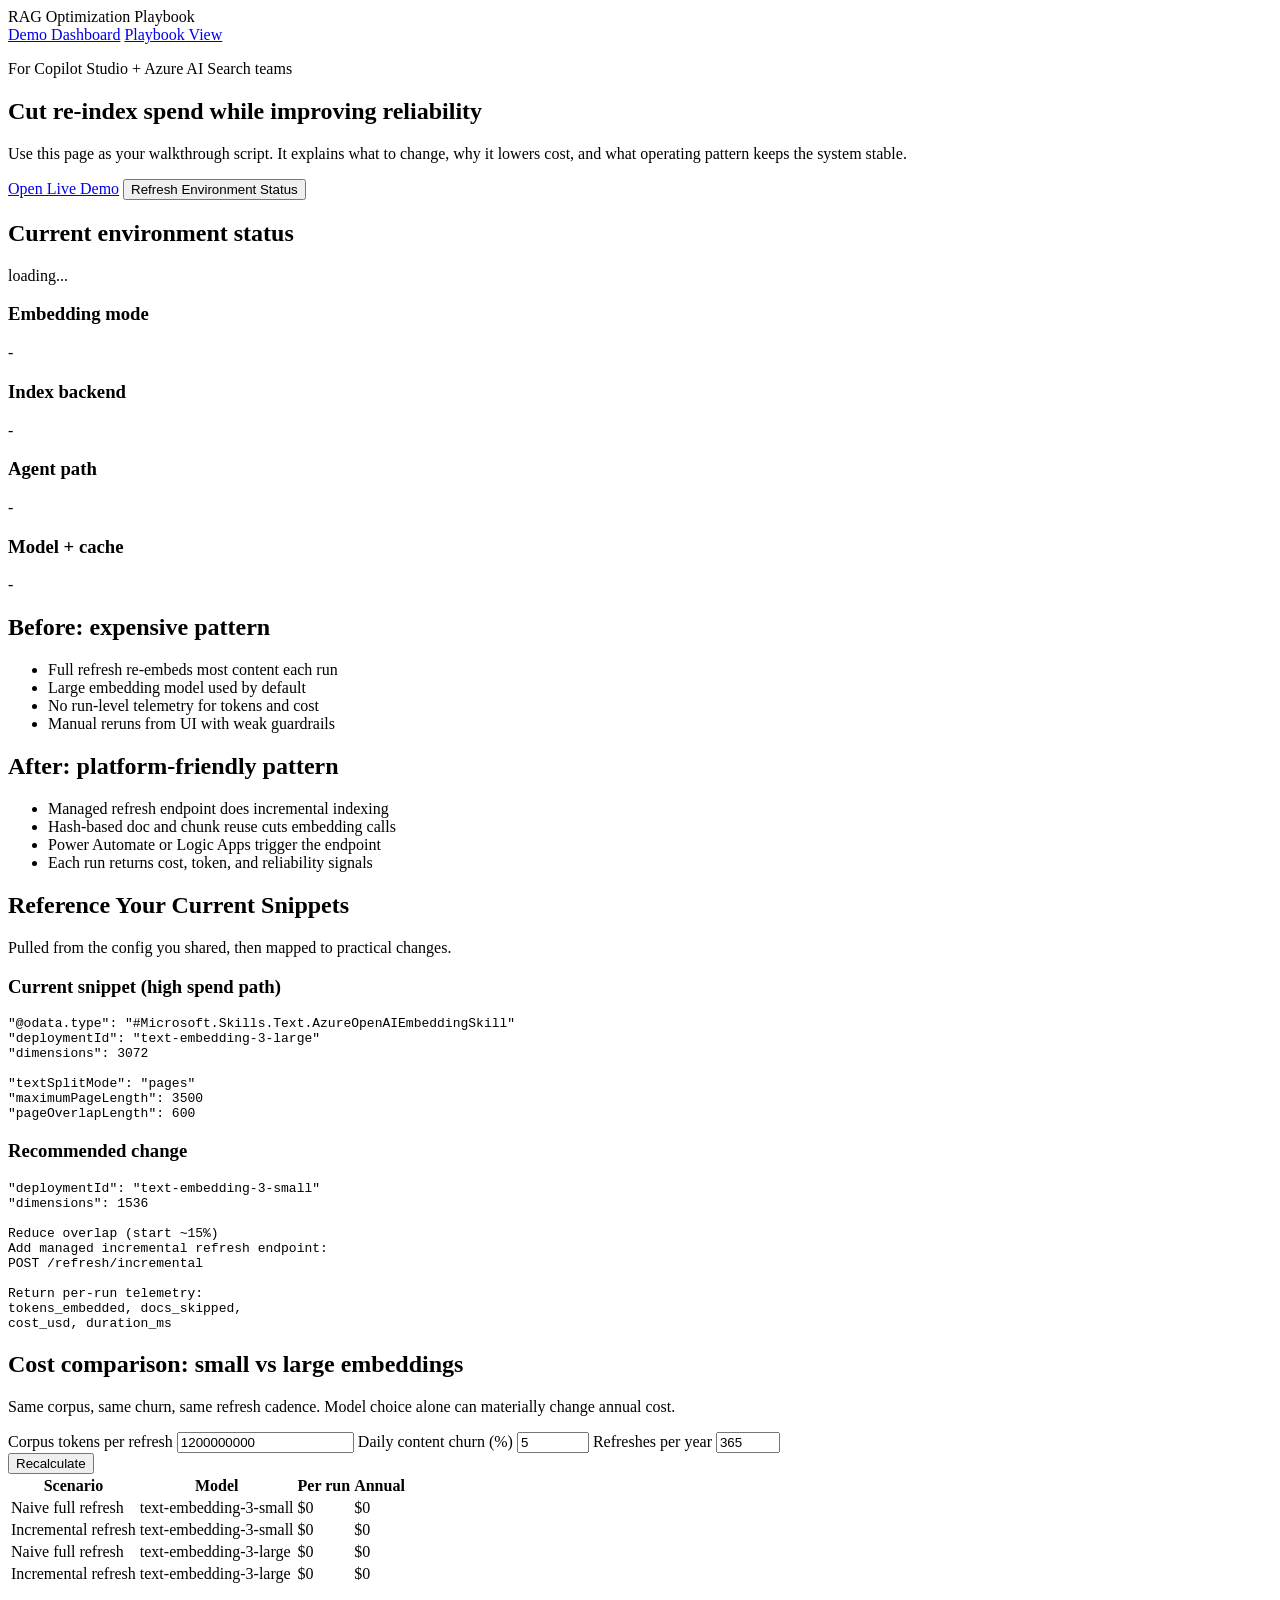
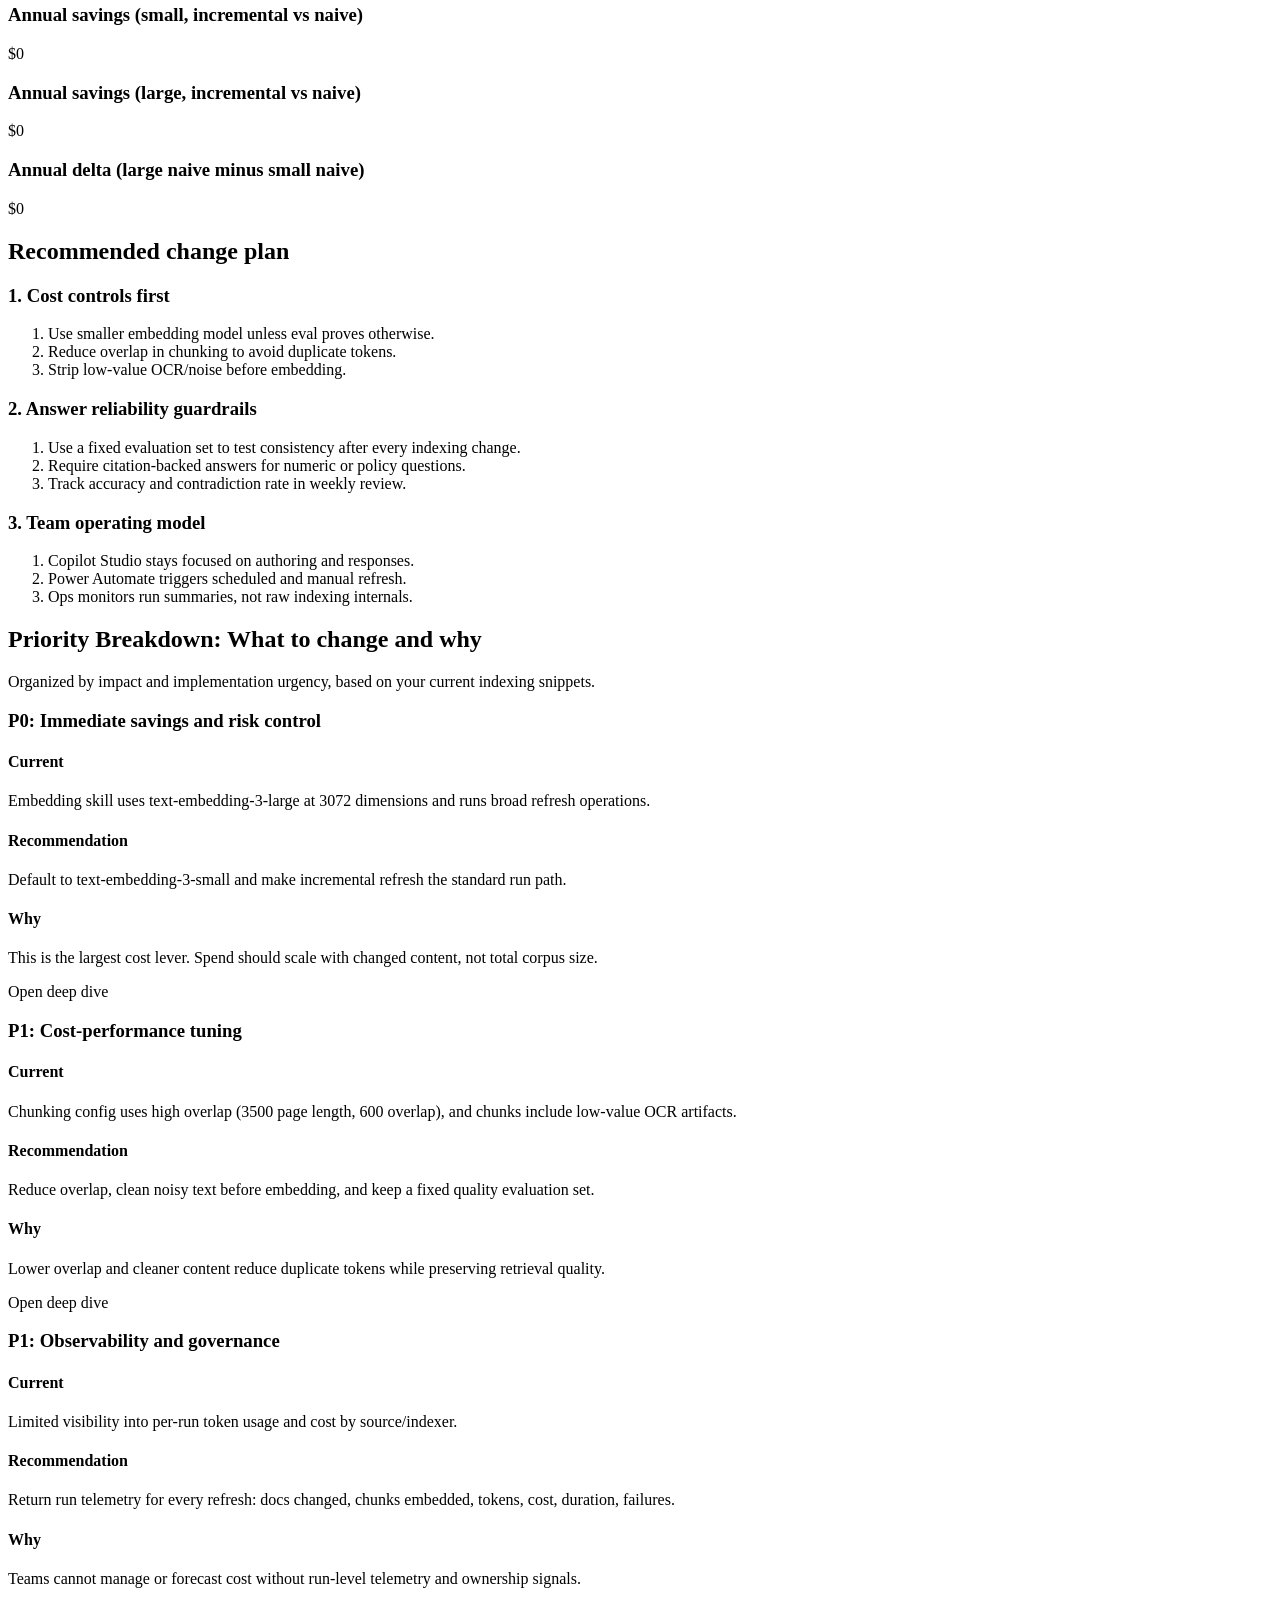
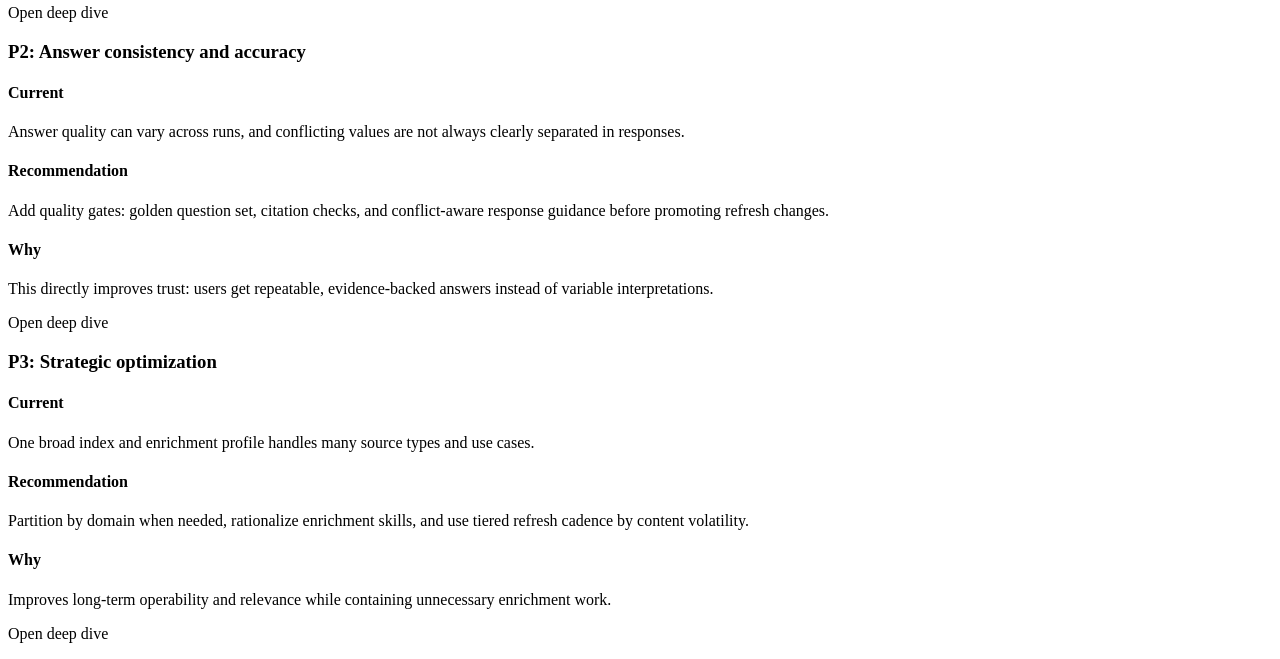
==== frontend/playbook.html @ 3d152f0b "Add cost management JSON files and logging for cost analysis - Created cost-7d-daily.json for daily " ====
<!doctype html>
<html lang="en">
<head>
  <meta charset="utf-8" />
  <meta name="viewport" content="width=device-width, initial-scale=1" />
  <title>RAG Optimization Playbook</title>
  <link rel="stylesheet" href="/static/playbook.css" />
</head>
<body>
  <div class="bg-grid" aria-hidden="true"></div>

  <header class="topbar">
    <div class="brand">
      <span class="dot"></span>
      <span>RAG Optimization Playbook</span>
    </div>
    <nav class="nav-links">
      <a href="/">Demo Dashboard</a>
      <a href="/static/playbook.html" class="active">Playbook View</a>
    </nav>
  </header>

  <main class="shell">
    <section class="hero panel reveal">
      <p class="eyebrow">For Copilot Studio + Azure AI Search teams</p>
      <h1>Cut re-index spend while improving reliability</h1>
      <p class="lead">
        Use this page as your walkthrough script. It explains what to change,
        why it lowers cost, and what operating pattern keeps the system stable.
      </p>
      <div class="hero-actions">
        <a class="btn primary" href="/">Open Live Demo</a>
        <button id="btnRefreshStatus" class="btn ghost">Refresh Environment Status</button>
      </div>
    </section>

    <section class="panel reveal">
      <div class="panel-head">
        <h2>Current environment status</h2>
        <span id="statusStamp" class="stamp">loading...</span>
      </div>
      <div class="status-grid">
        <article class="status-card">
          <h3>Embedding mode</h3>
          <p id="statusEmbedding">-</p>
        </article>
        <article class="status-card">
          <h3>Index backend</h3>
          <p id="statusSearch">-</p>
        </article>
        <article class="status-card">
          <h3>Agent path</h3>
          <p id="statusFoundry">-</p>
        </article>
        <article class="status-card">
          <h3>Model + cache</h3>
          <p id="statusModel">-</p>
        </article>
      </div>
      <ul id="riskList" class="risk-list"></ul>
    </section>

    <section class="two-col">
      <article class="panel reveal">
        <h2>Before: expensive pattern</h2>
        <ul class="checklist bad">
          <li>Full refresh re-embeds most content each run</li>
          <li>Large embedding model used by default</li>
          <li>No run-level telemetry for tokens and cost</li>
          <li>Manual reruns from UI with weak guardrails</li>
        </ul>
      </article>

      <article class="panel reveal">
        <h2>After: platform-friendly pattern</h2>
        <ul class="checklist good">
          <li>Managed refresh endpoint does incremental indexing</li>
          <li>Hash-based doc and chunk reuse cuts embedding calls</li>
          <li>Power Automate or Logic Apps trigger the endpoint</li>
          <li>Each run returns cost, token, and reliability signals</li>
        </ul>
      </article>
    </section>

    <section class="panel reveal">
      <h2>Reference Your Current Snippets</h2>
      <p class="muted">Pulled from the config you shared, then mapped to practical changes.</p>
      <div class="snippet-grid">
        <article>
          <h3>Current snippet (high spend path)</h3>
          <pre class="snippet"><code>"@odata.type": "#Microsoft.Skills.Text.AzureOpenAIEmbeddingSkill"
"deploymentId": "text-embedding-3-large"
"dimensions": 3072

"textSplitMode": "pages"
"maximumPageLength": 3500
"pageOverlapLength": 600</code></pre>
        </article>
        <article>
          <h3>Recommended change</h3>
          <pre class="snippet"><code>"deploymentId": "text-embedding-3-small"
"dimensions": 1536

Reduce overlap (start ~15%)
Add managed incremental refresh endpoint:
POST /refresh/incremental

Return per-run telemetry:
tokens_embedded, docs_skipped,
cost_usd, duration_ms</code></pre>
        </article>
      </div>
    </section>

    <section class="panel reveal">
      <h2>Cost comparison: small vs large embeddings</h2>
      <p class="muted">Same corpus, same churn, same refresh cadence. Model choice alone can materially change annual cost.</p>
      <div class="calc-grid">
        <label>
          Corpus tokens per refresh
          <input id="tokensInput" type="number" min="1000" step="1000" value="1200000000" />
        </label>
        <label>
          Daily content churn (%)
          <input id="churnInput" type="number" min="0.1" max="100" step="0.1" value="5" />
        </label>
        <label>
          Refreshes per year
          <input id="refreshInput" type="number" min="1" max="8760" step="1" value="365" />
        </label>
      </div>
      <div class="calc-actions">
        <button id="btnEstimate" class="btn primary">Recalculate</button>
      </div>
      <div class="comparison-wrap">
        <table class="model-table">
          <thead>
            <tr>
              <th>Scenario</th>
              <th>Model</th>
              <th>Per run</th>
              <th>Annual</th>
            </tr>
          </thead>
          <tbody>
            <tr>
              <td>Naive full refresh</td>
              <td>text-embedding-3-small</td>
              <td id="smallNaiveRun">$0</td>
              <td id="smallNaiveAnnual">$0</td>
            </tr>
            <tr>
              <td>Incremental refresh</td>
              <td>text-embedding-3-small</td>
              <td id="smallSmartRun" class="good">$0</td>
              <td id="smallSmartAnnual" class="good">$0</td>
            </tr>
            <tr>
              <td>Naive full refresh</td>
              <td>text-embedding-3-large</td>
              <td id="largeNaiveRun" class="bad">$0</td>
              <td id="largeNaiveAnnual" class="bad">$0</td>
            </tr>
            <tr>
              <td>Incremental refresh</td>
              <td>text-embedding-3-large</td>
              <td id="largeSmartRun" class="good">$0</td>
              <td id="largeSmartAnnual" class="good">$0</td>
            </tr>
          </tbody>
        </table>
      </div>
      <div class="results-grid">
        <article>
          <h3>Annual savings (small, incremental vs naive)</h3>
          <p id="smallSavingsAnnual" class="money saved">$0</p>
        </article>
        <article>
          <h3>Annual savings (large, incremental vs naive)</h3>
          <p id="largeSavingsAnnual" class="money saved">$0</p>
        </article>
        <article>
          <h3>Annual delta (large naive minus small naive)</h3>
          <p id="modelDeltaAnnual" class="money bad">$0</p>
        </article>
      </div>
    </section>

    <section class="panel reveal">
      <h2>Recommended change plan</h2>
      <div class="plan-grid">
        <article>
          <h3>1. Cost controls first</h3>
          <ol>
            <li>Use smaller embedding model unless eval proves otherwise.</li>
            <li>Reduce overlap in chunking to avoid duplicate tokens.</li>
            <li>Strip low-value OCR/noise before embedding.</li>
          </ol>
        </article>
        <article>
          <h3>2. Answer reliability guardrails</h3>
          <ol>
            <li>Use a fixed evaluation set to test consistency after every indexing change.</li>
            <li>Require citation-backed answers for numeric or policy questions.</li>
            <li>Track accuracy and contradiction rate in weekly review.</li>
          </ol>
        </article>
        <article>
          <h3>3. Team operating model</h3>
          <ol>
            <li>Copilot Studio stays focused on authoring and responses.</li>
            <li>Power Automate triggers scheduled and manual refresh.</li>
            <li>Ops monitors run summaries, not raw indexing internals.</li>
          </ol>
        </article>
      </div>
    </section>

    <section class="panel reveal">
      <h2>Priority Breakdown: What to change and why</h2>
      <p class="muted">Organized by impact and implementation urgency, based on your current indexing snippets.</p>

      <div class="priority-matrix">
        <article class="priority-card p0 clickable-card" role="link" tabindex="0" data-href="/static/deepdives/p0-immediate-savings.html">
          <h3>P0: Immediate savings and risk control</h3>
          <div class="matrix-row">
            <h4>Current</h4>
            <p>Embedding skill uses text-embedding-3-large at 3072 dimensions and runs broad refresh operations.</p>
          </div>
          <div class="matrix-row">
            <h4>Recommendation</h4>
            <p>Default to text-embedding-3-small and make incremental refresh the standard run path.</p>
          </div>
          <div class="matrix-row">
            <h4>Why</h4>
            <p>This is the largest cost lever. Spend should scale with changed content, not total corpus size.</p>
          </div>
          <p class="card-cta">Open deep dive</p>
        </article>

        <article class="priority-card p1 clickable-card" role="link" tabindex="0" data-href="/static/deepdives/p1-cost-performance-tuning.html">
          <h3>P1: Cost-performance tuning</h3>
          <div class="matrix-row">
            <h4>Current</h4>
            <p>Chunking config uses high overlap (3500 page length, 600 overlap), and chunks include low-value OCR artifacts.</p>
          </div>
          <div class="matrix-row">
            <h4>Recommendation</h4>
            <p>Reduce overlap, clean noisy text before embedding, and keep a fixed quality evaluation set.</p>
          </div>
          <div class="matrix-row">
            <h4>Why</h4>
            <p>Lower overlap and cleaner content reduce duplicate tokens while preserving retrieval quality.</p>
          </div>
          <p class="card-cta">Open deep dive</p>
        </article>

        <article class="priority-card p1 clickable-card" role="link" tabindex="0" data-href="/static/deepdives/p1-observability-governance.html">
          <h3>P1: Observability and governance</h3>
          <div class="matrix-row">
            <h4>Current</h4>
            <p>Limited visibility into per-run token usage and cost by source/indexer.</p>
          </div>
          <div class="matrix-row">
            <h4>Recommendation</h4>
            <p>Return run telemetry for every refresh: docs changed, chunks embedded, tokens, cost, duration, failures.</p>
          </div>
          <div class="matrix-row">
            <h4>Why</h4>
            <p>Teams cannot manage or forecast cost without run-level telemetry and ownership signals.</p>
          </div>
          <p class="card-cta">Open deep dive</p>
        </article>

        <article class="priority-card p2 clickable-card" role="link" tabindex="0" data-href="/static/deepdives/p2-reliability-hardening.html">
          <h3>P2: Answer consistency and accuracy</h3>
          <div class="matrix-row">
            <h4>Current</h4>
            <p>Answer quality can vary across runs, and conflicting values are not always clearly separated in responses.</p>
          </div>
          <div class="matrix-row">
            <h4>Recommendation</h4>
            <p>Add quality gates: golden question set, citation checks, and conflict-aware response guidance before promoting refresh changes.</p>
          </div>
          <div class="matrix-row">
            <h4>Why</h4>
            <p>This directly improves trust: users get repeatable, evidence-backed answers instead of variable interpretations.</p>
          </div>
          <p class="card-cta">Open deep dive</p>
        </article>

        <article class="priority-card p3 clickable-card" role="link" tabindex="0" data-href="/static/deepdives/p3-strategic-optimization.html">
          <h3>P3: Strategic optimization</h3>
          <div class="matrix-row">
            <h4>Current</h4>
            <p>One broad index and enrichment profile handles many source types and use cases.</p>
          </div>
          <div class="matrix-row">
            <h4>Recommendation</h4>
            <p>Partition by domain when needed, rationalize enrichment skills, and use tiered refresh cadence by content volatility.</p>
          </div>
          <div class="matrix-row">
            <h4>Why</h4>
            <p>Improves long-term operability and relevance while containing unnecessary enrichment work.</p>
          </div>
          <p class="card-cta">Open deep dive</p>
        </article>
      </div>
    </section>
  </main>

  <script src="/static/playbook.js"></script>
</body>
</html>
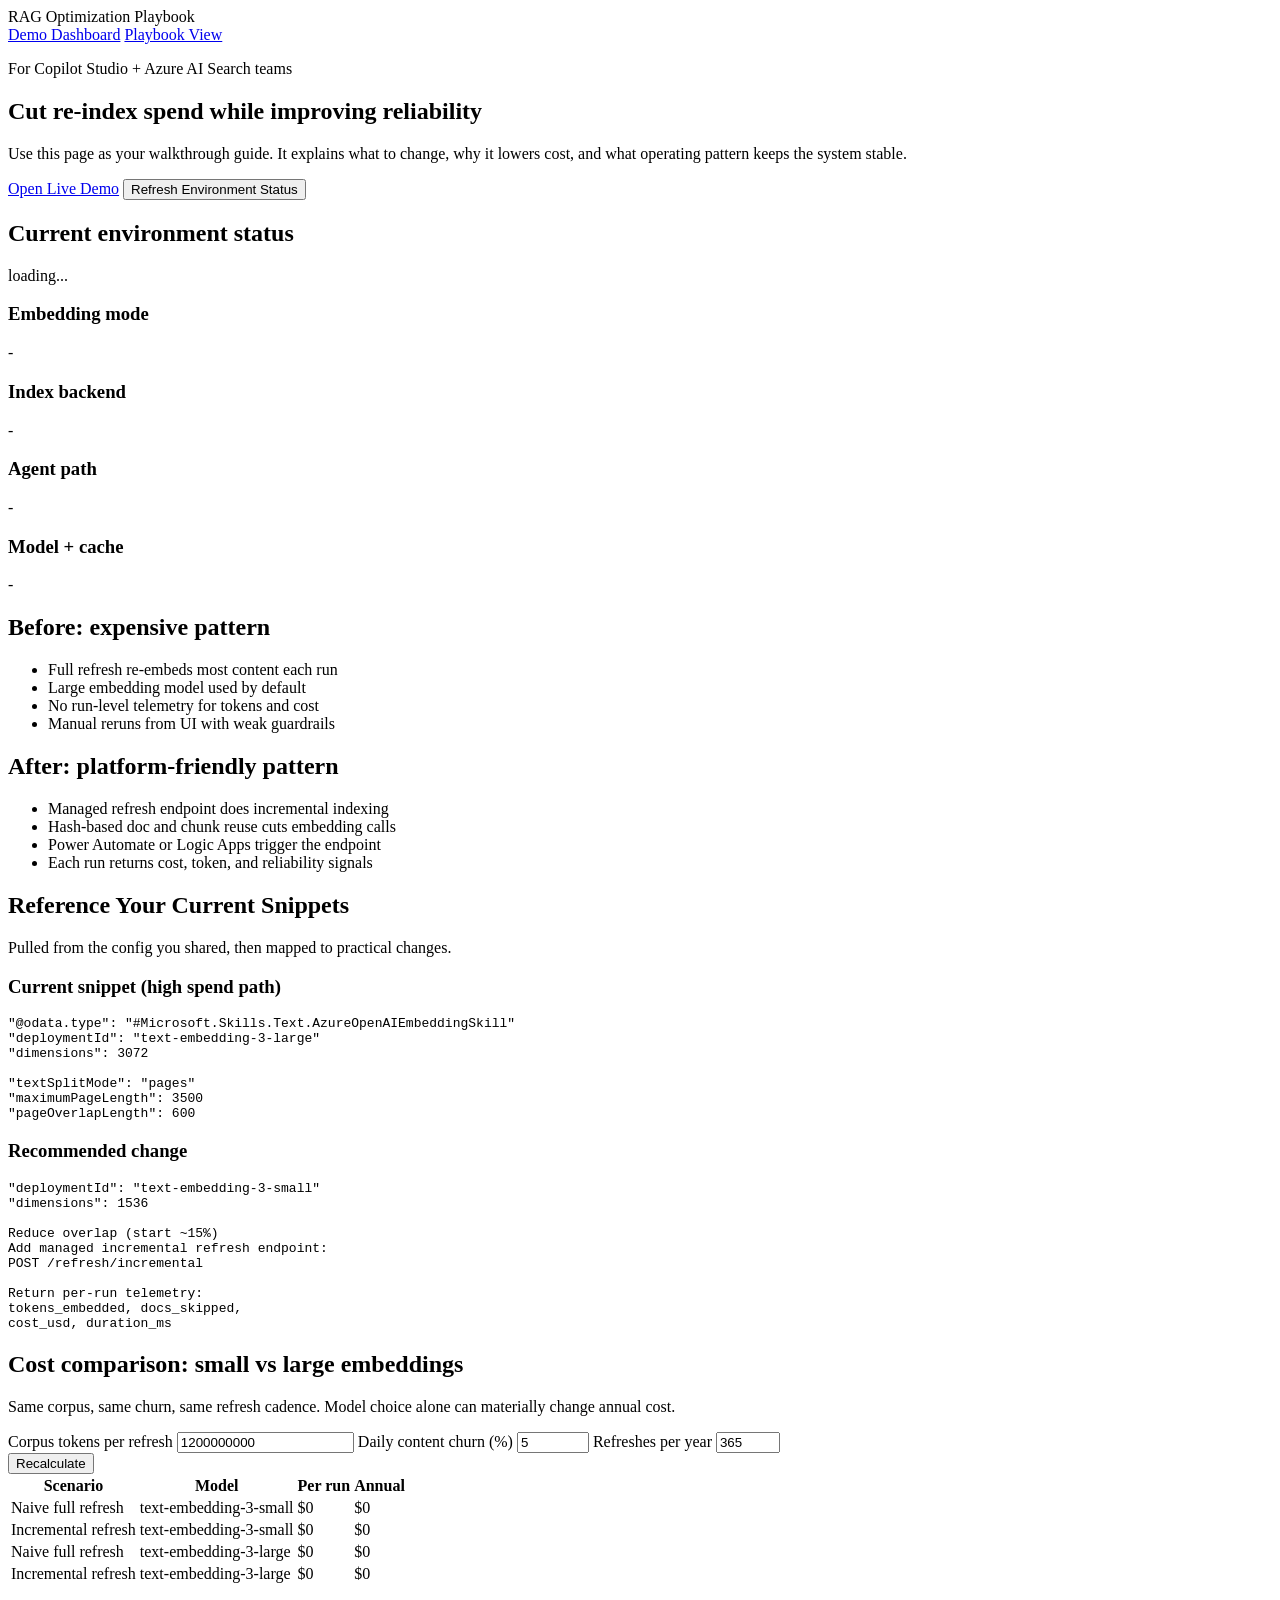
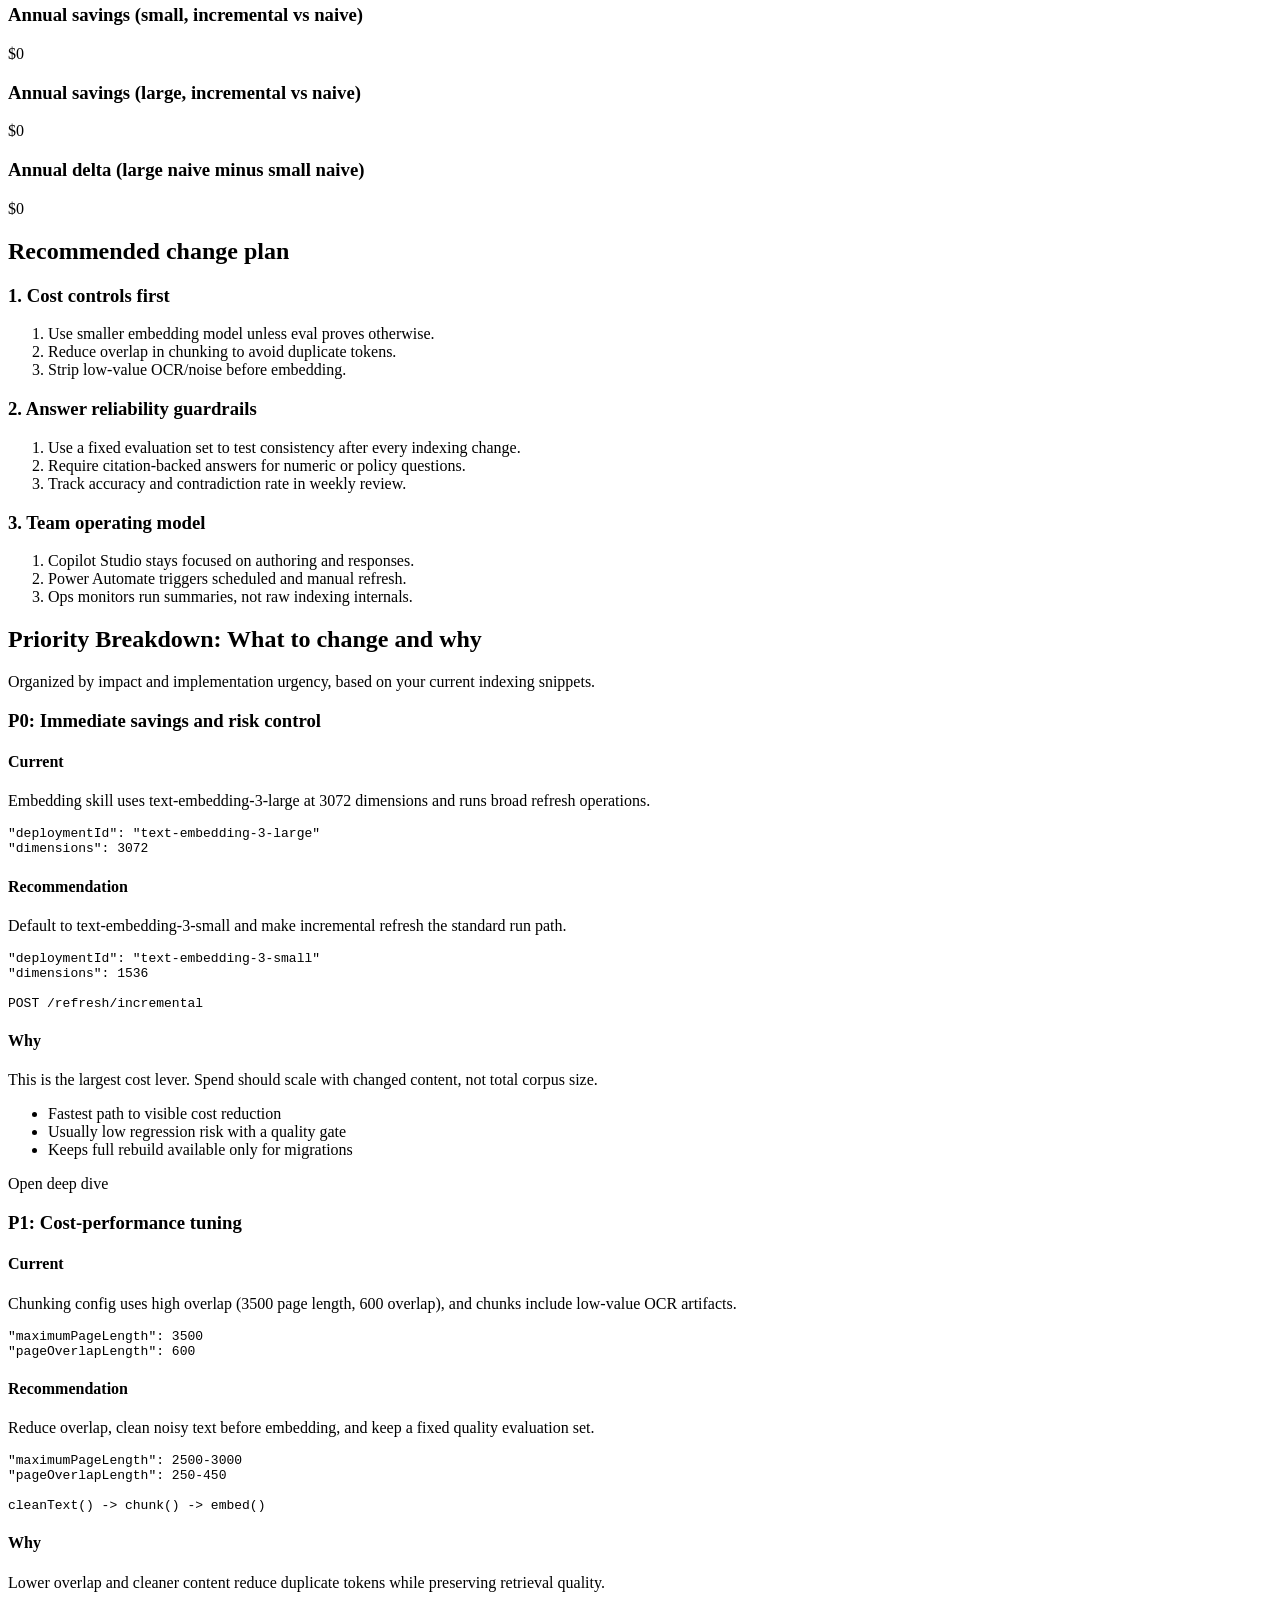
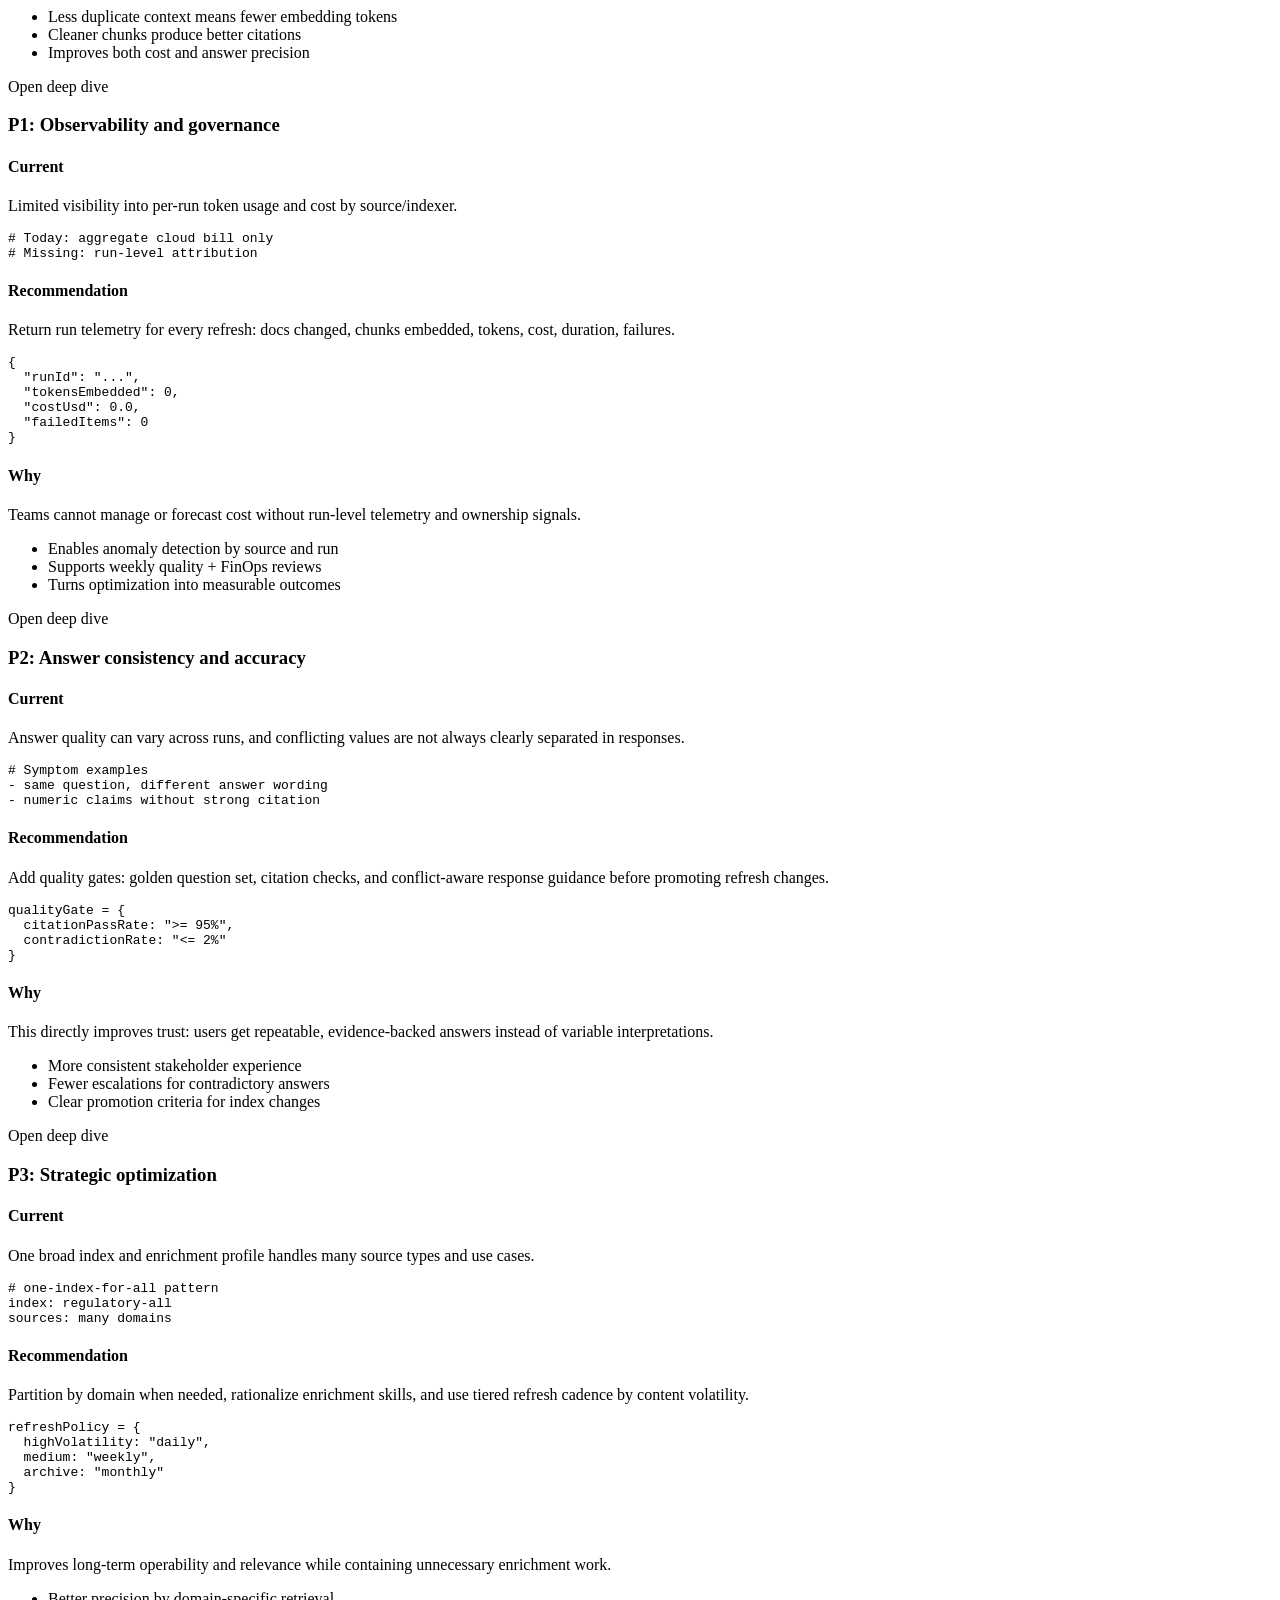
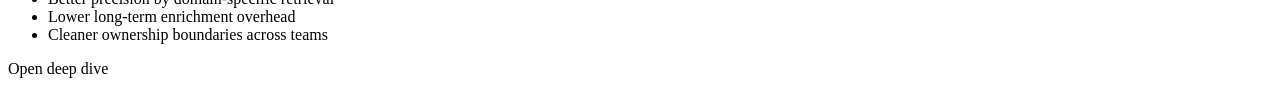
==== commit 2d9c252f: "Update README and playbook documentation for clarity and detail in demo walkthrough" ====
--- a/frontend/playbook.html
+++ b/frontend/playbook.html
@@ -25,7 +25,7 @@
       <p class="eyebrow">For Copilot Studio + Azure AI Search teams</p>
       <h1>Cut re-index spend while improving reliability</h1>
       <p class="lead">
-        Use this page as your walkthrough script. It explains what to change,
+        Use this page as your walkthrough guide. It explains what to change,
         why it lowers cost, and what operating pattern keeps the system stable.
       </p>
       <div class="hero-actions">
@@ -226,14 +226,25 @@
           <div class="matrix-row">
             <h4>Current</h4>
             <p>Embedding skill uses text-embedding-3-large at 3072 dimensions and runs broad refresh operations.</p>
+            <pre class="mini-code"><code>"deploymentId": "text-embedding-3-large"
+"dimensions": 3072</code></pre>
           </div>
           <div class="matrix-row">
             <h4>Recommendation</h4>
             <p>Default to text-embedding-3-small and make incremental refresh the standard run path.</p>
+            <pre class="mini-code"><code>"deploymentId": "text-embedding-3-small"
+"dimensions": 1536
+
+POST /refresh/incremental</code></pre>
           </div>
           <div class="matrix-row">
             <h4>Why</h4>
             <p>This is the largest cost lever. Spend should scale with changed content, not total corpus size.</p>
+            <ul class="detail-list">
+              <li>Fastest path to visible cost reduction</li>
+              <li>Usually low regression risk with a quality gate</li>
+              <li>Keeps full rebuild available only for migrations</li>
+            </ul>
           </div>
           <p class="card-cta">Open deep dive</p>
         </article>
@@ -243,14 +254,25 @@
           <div class="matrix-row">
             <h4>Current</h4>
             <p>Chunking config uses high overlap (3500 page length, 600 overlap), and chunks include low-value OCR artifacts.</p>
+            <pre class="mini-code"><code>"maximumPageLength": 3500
+"pageOverlapLength": 600</code></pre>
           </div>
           <div class="matrix-row">
             <h4>Recommendation</h4>
             <p>Reduce overlap, clean noisy text before embedding, and keep a fixed quality evaluation set.</p>
+            <pre class="mini-code"><code>"maximumPageLength": 2500-3000
+"pageOverlapLength": 250-450
+
+cleanText() -> chunk() -> embed()</code></pre>
           </div>
           <div class="matrix-row">
             <h4>Why</h4>
             <p>Lower overlap and cleaner content reduce duplicate tokens while preserving retrieval quality.</p>
+            <ul class="detail-list">
+              <li>Less duplicate context means fewer embedding tokens</li>
+              <li>Cleaner chunks produce better citations</li>
+              <li>Improves both cost and answer precision</li>
+            </ul>
           </div>
           <p class="card-cta">Open deep dive</p>
         </article>
@@ -260,14 +282,27 @@
           <div class="matrix-row">
             <h4>Current</h4>
             <p>Limited visibility into per-run token usage and cost by source/indexer.</p>
+            <pre class="mini-code"><code># Today: aggregate cloud bill only
+# Missing: run-level attribution</code></pre>
           </div>
           <div class="matrix-row">
             <h4>Recommendation</h4>
             <p>Return run telemetry for every refresh: docs changed, chunks embedded, tokens, cost, duration, failures.</p>
+            <pre class="mini-code"><code>{
+  "runId": "...",
+  "tokensEmbedded": 0,
+  "costUsd": 0.0,
+  "failedItems": 0
+}</code></pre>
           </div>
           <div class="matrix-row">
             <h4>Why</h4>
             <p>Teams cannot manage or forecast cost without run-level telemetry and ownership signals.</p>
+            <ul class="detail-list">
+              <li>Enables anomaly detection by source and run</li>
+              <li>Supports weekly quality + FinOps reviews</li>
+              <li>Turns optimization into measurable outcomes</li>
+            </ul>
           </div>
           <p class="card-cta">Open deep dive</p>
         </article>
@@ -277,14 +312,26 @@
           <div class="matrix-row">
             <h4>Current</h4>
             <p>Answer quality can vary across runs, and conflicting values are not always clearly separated in responses.</p>
+            <pre class="mini-code"><code># Symptom examples
+- same question, different answer wording
+- numeric claims without strong citation</code></pre>
           </div>
           <div class="matrix-row">
             <h4>Recommendation</h4>
             <p>Add quality gates: golden question set, citation checks, and conflict-aware response guidance before promoting refresh changes.</p>
+            <pre class="mini-code"><code>qualityGate = {
+  citationPassRate: ">= 95%",
+  contradictionRate: "<= 2%"
+}</code></pre>
           </div>
           <div class="matrix-row">
             <h4>Why</h4>
             <p>This directly improves trust: users get repeatable, evidence-backed answers instead of variable interpretations.</p>
+            <ul class="detail-list">
+              <li>More consistent stakeholder experience</li>
+              <li>Fewer escalations for contradictory answers</li>
+              <li>Clear promotion criteria for index changes</li>
+            </ul>
           </div>
           <p class="card-cta">Open deep dive</p>
         </article>
@@ -294,14 +341,27 @@
           <div class="matrix-row">
             <h4>Current</h4>
             <p>One broad index and enrichment profile handles many source types and use cases.</p>
+            <pre class="mini-code"><code># one-index-for-all pattern
+index: regulatory-all
+sources: many domains</code></pre>
           </div>
           <div class="matrix-row">
             <h4>Recommendation</h4>
             <p>Partition by domain when needed, rationalize enrichment skills, and use tiered refresh cadence by content volatility.</p>
+            <pre class="mini-code"><code>refreshPolicy = {
+  highVolatility: "daily",
+  medium: "weekly",
+  archive: "monthly"
+}</code></pre>
           </div>
           <div class="matrix-row">
             <h4>Why</h4>
             <p>Improves long-term operability and relevance while containing unnecessary enrichment work.</p>
+            <ul class="detail-list">
+              <li>Better precision by domain-specific retrieval</li>
+              <li>Lower long-term enrichment overhead</li>
+              <li>Cleaner ownership boundaries across teams</li>
+            </ul>
           </div>
           <p class="card-cta">Open deep dive</p>
         </article>
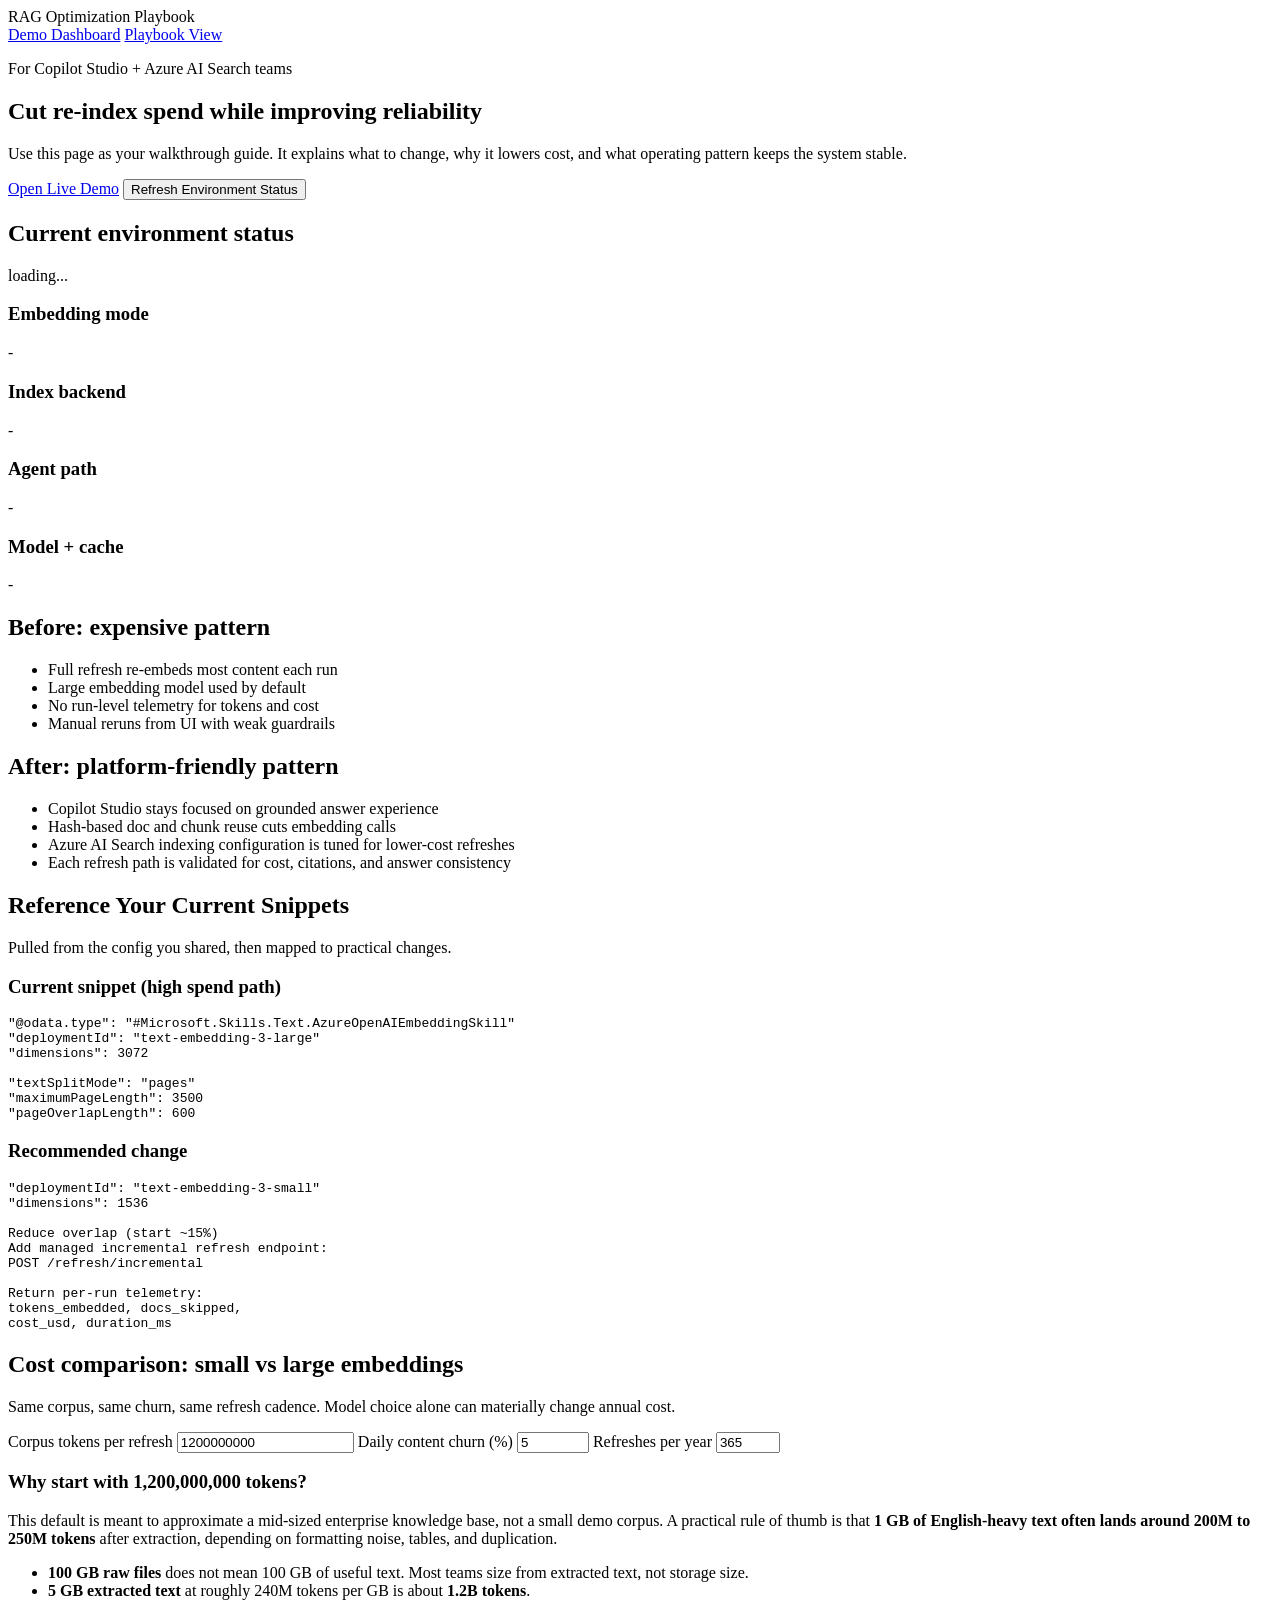
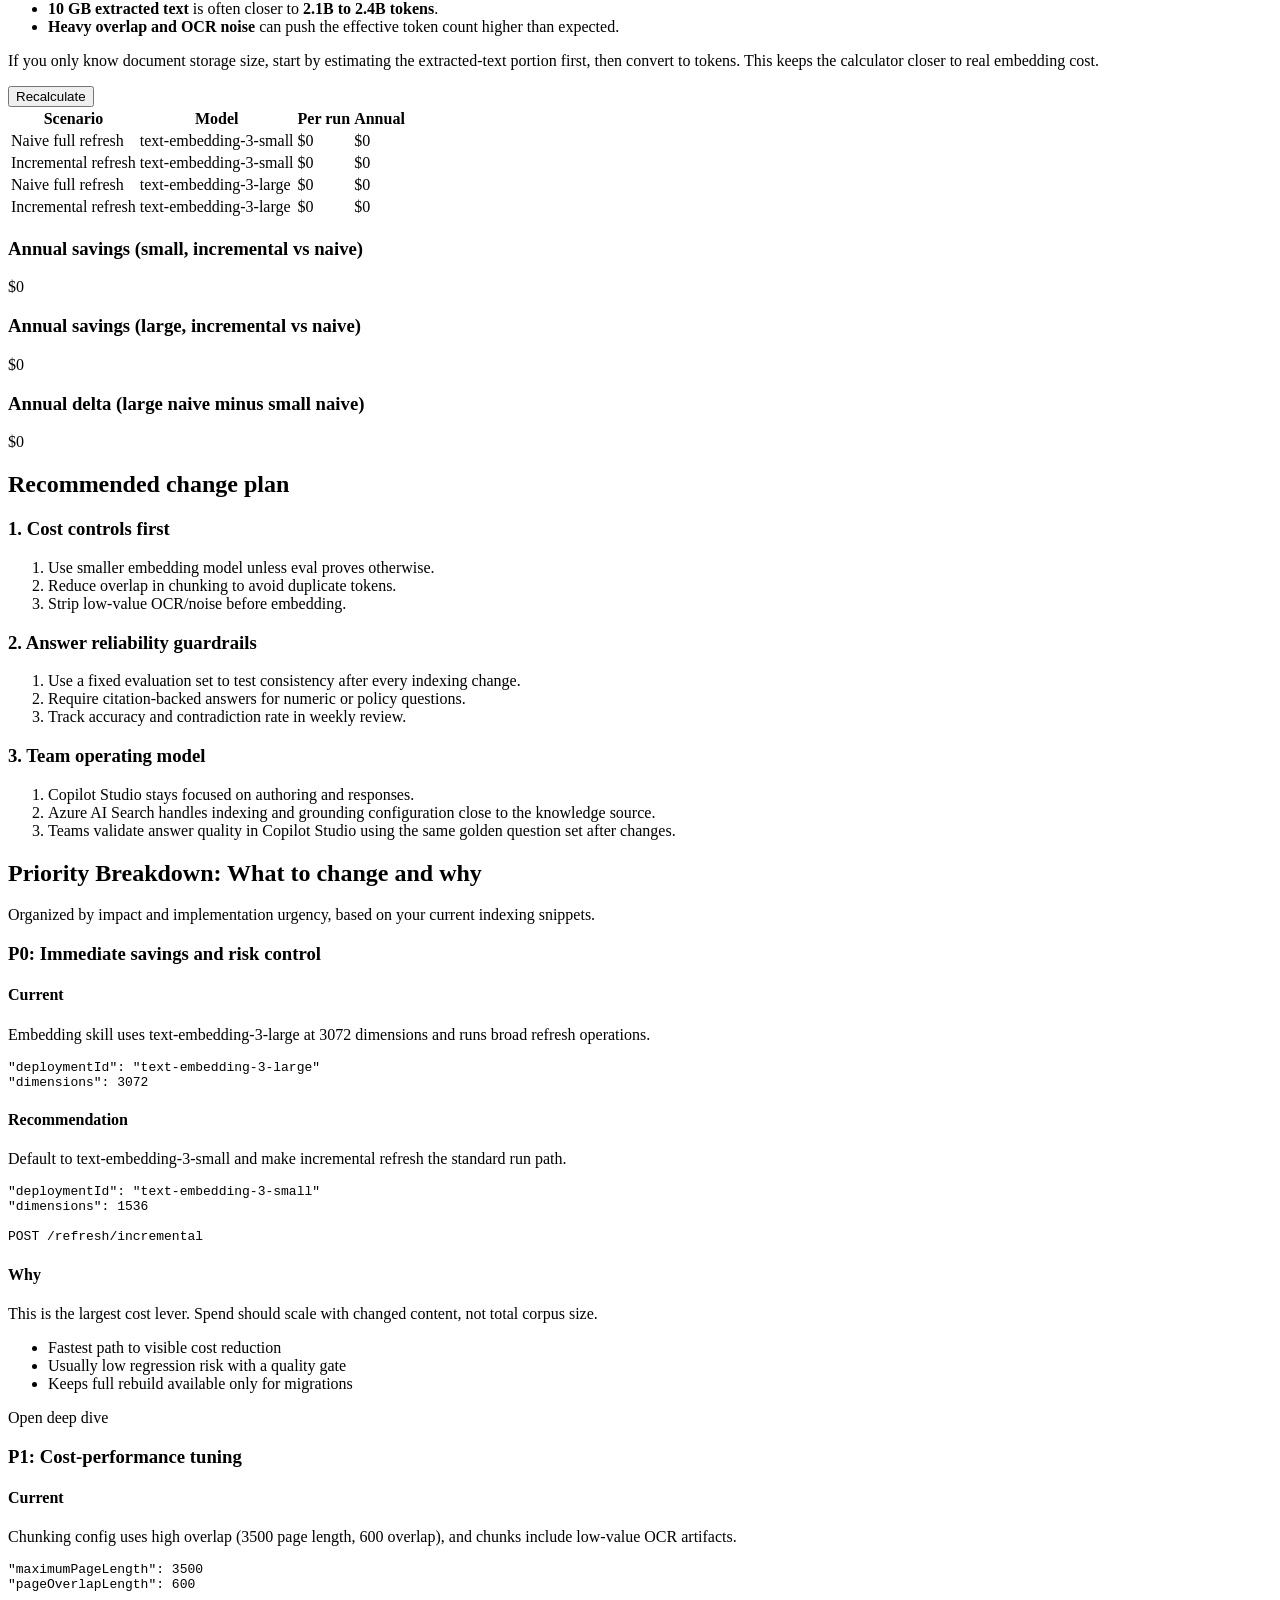
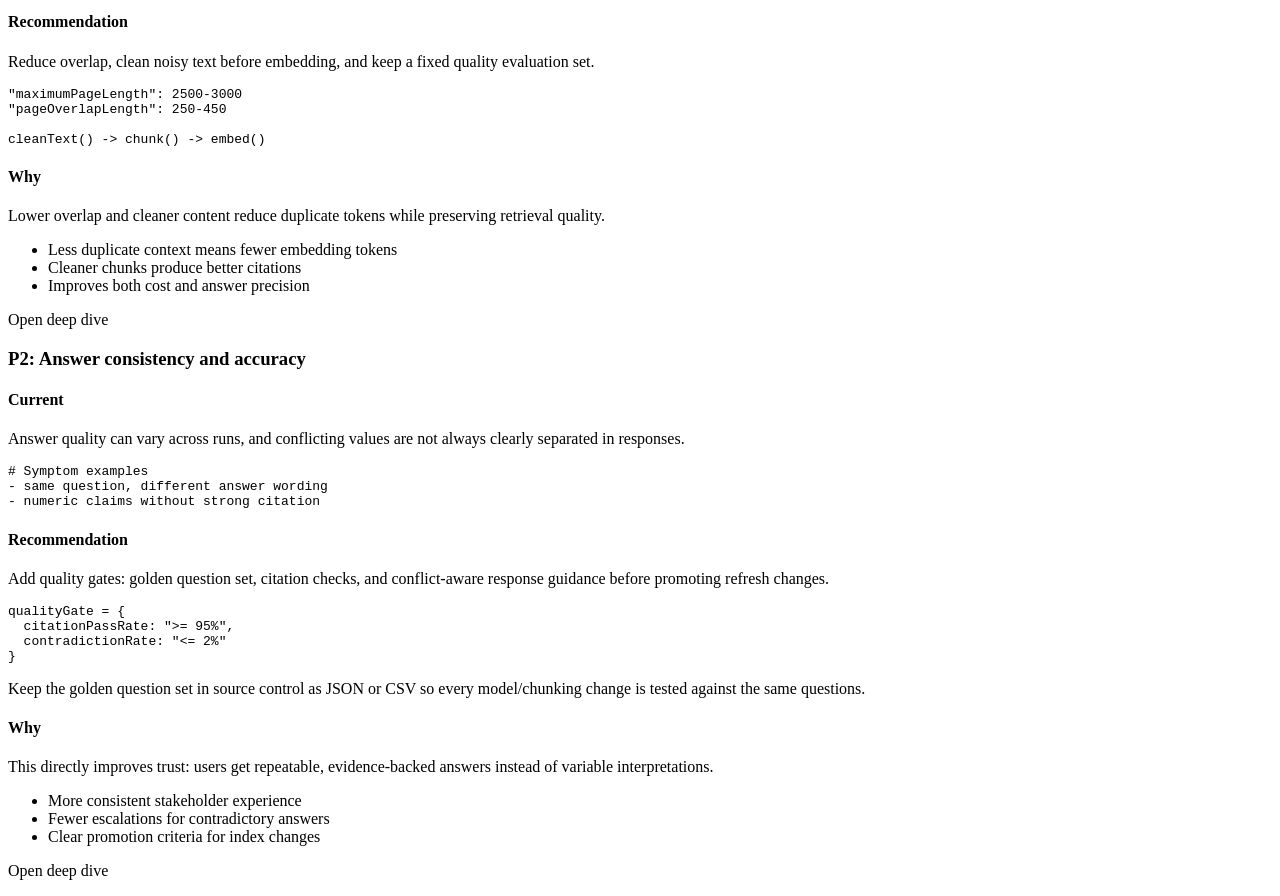
==== commit c905828d: "Refactor documentation and remove deprecated files; add golden question set for validation" ====
--- a/frontend/playbook.html
+++ b/frontend/playbook.html
@@ -74,10 +74,10 @@
       <article class="panel reveal">
         <h2>After: platform-friendly pattern</h2>
         <ul class="checklist good">
-          <li>Managed refresh endpoint does incremental indexing</li>
+          <li>Copilot Studio stays focused on grounded answer experience</li>
           <li>Hash-based doc and chunk reuse cuts embedding calls</li>
-          <li>Power Automate or Logic Apps trigger the endpoint</li>
-          <li>Each run returns cost, token, and reliability signals</li>
+          <li>Azure AI Search indexing configuration is tuned for lower-cost refreshes</li>
+          <li>Each refresh path is validated for cost, citations, and answer consistency</li>
         </ul>
       </article>
     </section>
@@ -129,6 +129,24 @@
           <input id="refreshInput" type="number" min="1" max="8760" step="1" value="365" />
         </label>
       </div>
+      <div class="token-note">
+        <h3>Why start with 1,200,000,000 tokens?</h3>
+        <p>
+          This default is meant to approximate a mid-sized enterprise knowledge base,
+          not a small demo corpus. A practical rule of thumb is that <strong>1 GB of English-heavy text often lands around 200M to 250M tokens</strong>
+          after extraction, depending on formatting noise, tables, and duplication.
+        </p>
+        <ul>
+          <li><strong>100 GB raw files</strong> does not mean 100 GB of useful text. Most teams size from extracted text, not storage size.</li>
+          <li><strong>5 GB extracted text</strong> at roughly 240M tokens per GB is about <strong>1.2B tokens</strong>.</li>
+          <li><strong>10 GB extracted text</strong> is often closer to <strong>2.1B to 2.4B tokens</strong>.</li>
+          <li><strong>Heavy overlap and OCR noise</strong> can push the effective token count higher than expected.</li>
+        </ul>
+        <p class="muted small-note">
+          If you only know document storage size, start by estimating the extracted-text portion first, then convert to tokens.
+          This keeps the calculator closer to real embedding cost.
+        </p>
+      </div>
       <div class="calc-actions">
         <button id="btnEstimate" class="btn primary">Recalculate</button>
       </div>
@@ -209,8 +227,8 @@
           <h3>3. Team operating model</h3>
           <ol>
             <li>Copilot Studio stays focused on authoring and responses.</li>
-            <li>Power Automate triggers scheduled and manual refresh.</li>
-            <li>Ops monitors run summaries, not raw indexing internals.</li>
+            <li>Azure AI Search handles indexing and grounding configuration close to the knowledge source.</li>
+            <li>Teams validate answer quality in Copilot Studio using the same golden question set after changes.</li>
           </ol>
         </article>
       </div>
@@ -277,36 +295,6 @@
           <p class="card-cta">Open deep dive</p>
         </article>
 
-        <article class="priority-card p1 clickable-card" role="link" tabindex="0" data-href="/static/deepdives/p1-observability-governance.html">
-          <h3>P1: Observability and governance</h3>
-          <div class="matrix-row">
-            <h4>Current</h4>
-            <p>Limited visibility into per-run token usage and cost by source/indexer.</p>
-            <pre class="mini-code"><code># Today: aggregate cloud bill only
-# Missing: run-level attribution</code></pre>
-          </div>
-          <div class="matrix-row">
-            <h4>Recommendation</h4>
-            <p>Return run telemetry for every refresh: docs changed, chunks embedded, tokens, cost, duration, failures.</p>
-            <pre class="mini-code"><code>{
-  "runId": "...",
-  "tokensEmbedded": 0,
-  "costUsd": 0.0,
-  "failedItems": 0
-}</code></pre>
-          </div>
-          <div class="matrix-row">
-            <h4>Why</h4>
-            <p>Teams cannot manage or forecast cost without run-level telemetry and ownership signals.</p>
-            <ul class="detail-list">
-              <li>Enables anomaly detection by source and run</li>
-              <li>Supports weekly quality + FinOps reviews</li>
-              <li>Turns optimization into measurable outcomes</li>
-            </ul>
-          </div>
-          <p class="card-cta">Open deep dive</p>
-        </article>
-
         <article class="priority-card p2 clickable-card" role="link" tabindex="0" data-href="/static/deepdives/p2-reliability-hardening.html">
           <h3>P2: Answer consistency and accuracy</h3>
           <div class="matrix-row">
@@ -323,6 +311,7 @@
   citationPassRate: ">= 95%",
   contradictionRate: "<= 2%"
 }</code></pre>
+            <p class="mini-note">Keep the golden question set in source control as JSON or CSV so every model/chunking change is tested against the same questions.</p>
           </div>
           <div class="matrix-row">
             <h4>Why</h4>
@@ -336,35 +325,6 @@
           <p class="card-cta">Open deep dive</p>
         </article>
 
-        <article class="priority-card p3 clickable-card" role="link" tabindex="0" data-href="/static/deepdives/p3-strategic-optimization.html">
-          <h3>P3: Strategic optimization</h3>
-          <div class="matrix-row">
-            <h4>Current</h4>
-            <p>One broad index and enrichment profile handles many source types and use cases.</p>
-            <pre class="mini-code"><code># one-index-for-all pattern
-index: regulatory-all
-sources: many domains</code></pre>
-          </div>
-          <div class="matrix-row">
-            <h4>Recommendation</h4>
-            <p>Partition by domain when needed, rationalize enrichment skills, and use tiered refresh cadence by content volatility.</p>
-            <pre class="mini-code"><code>refreshPolicy = {
-  highVolatility: "daily",
-  medium: "weekly",
-  archive: "monthly"
-}</code></pre>
-          </div>
-          <div class="matrix-row">
-            <h4>Why</h4>
-            <p>Improves long-term operability and relevance while containing unnecessary enrichment work.</p>
-            <ul class="detail-list">
-              <li>Better precision by domain-specific retrieval</li>
-              <li>Lower long-term enrichment overhead</li>
-              <li>Cleaner ownership boundaries across teams</li>
-            </ul>
-          </div>
-          <p class="card-cta">Open deep dive</p>
-        </article>
       </div>
     </section>
   </main>
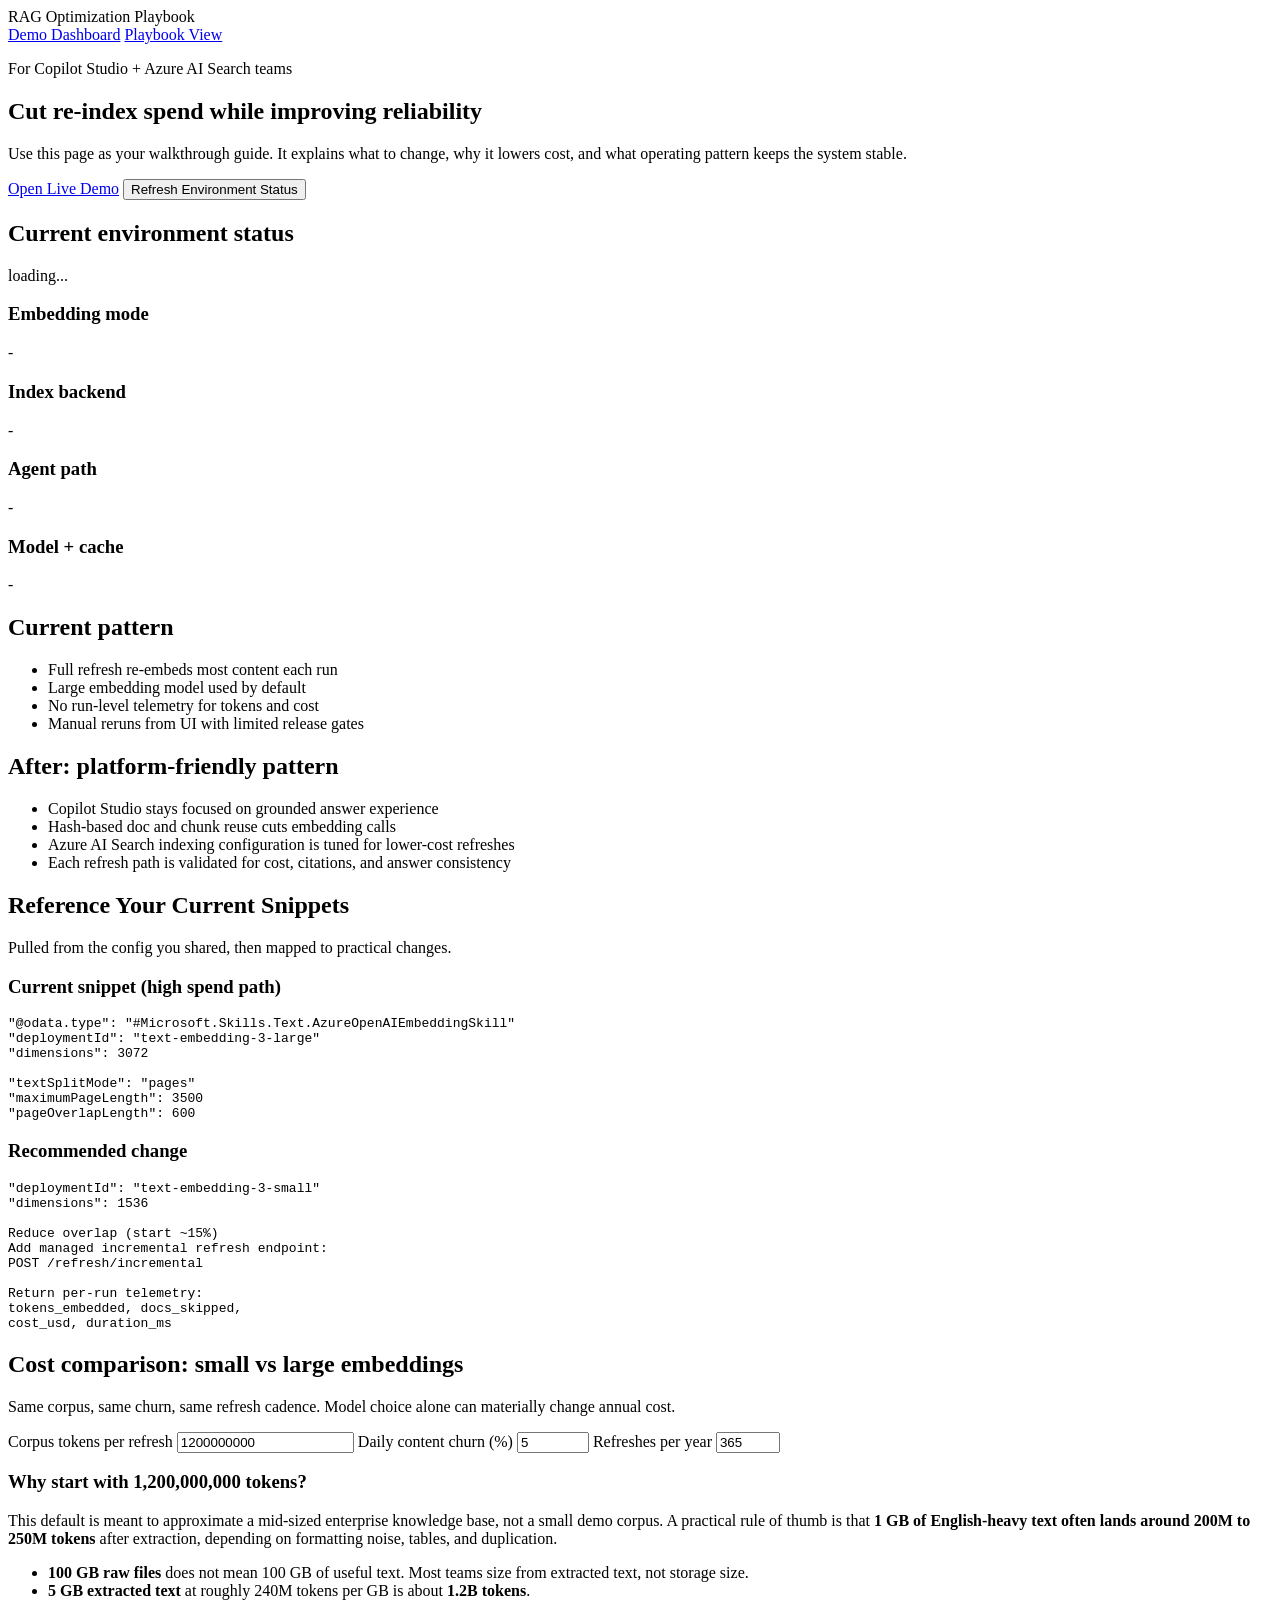
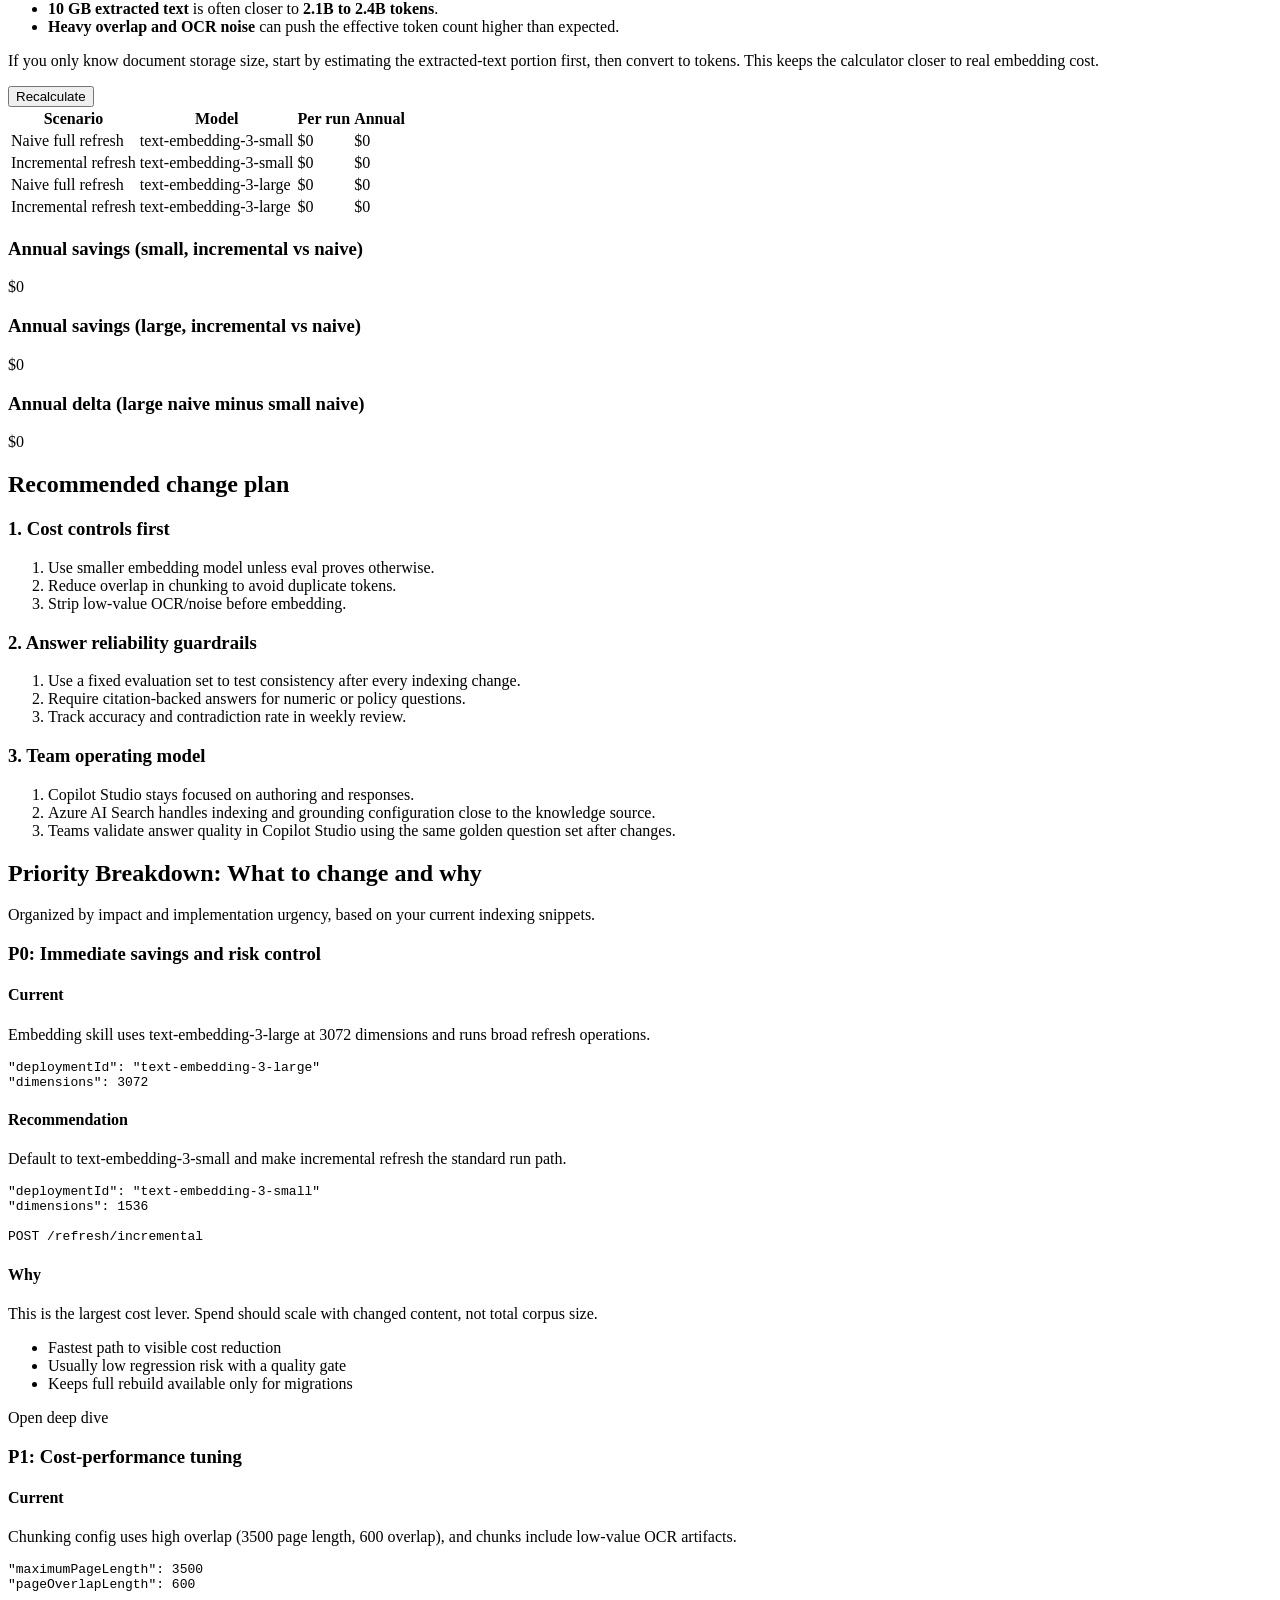
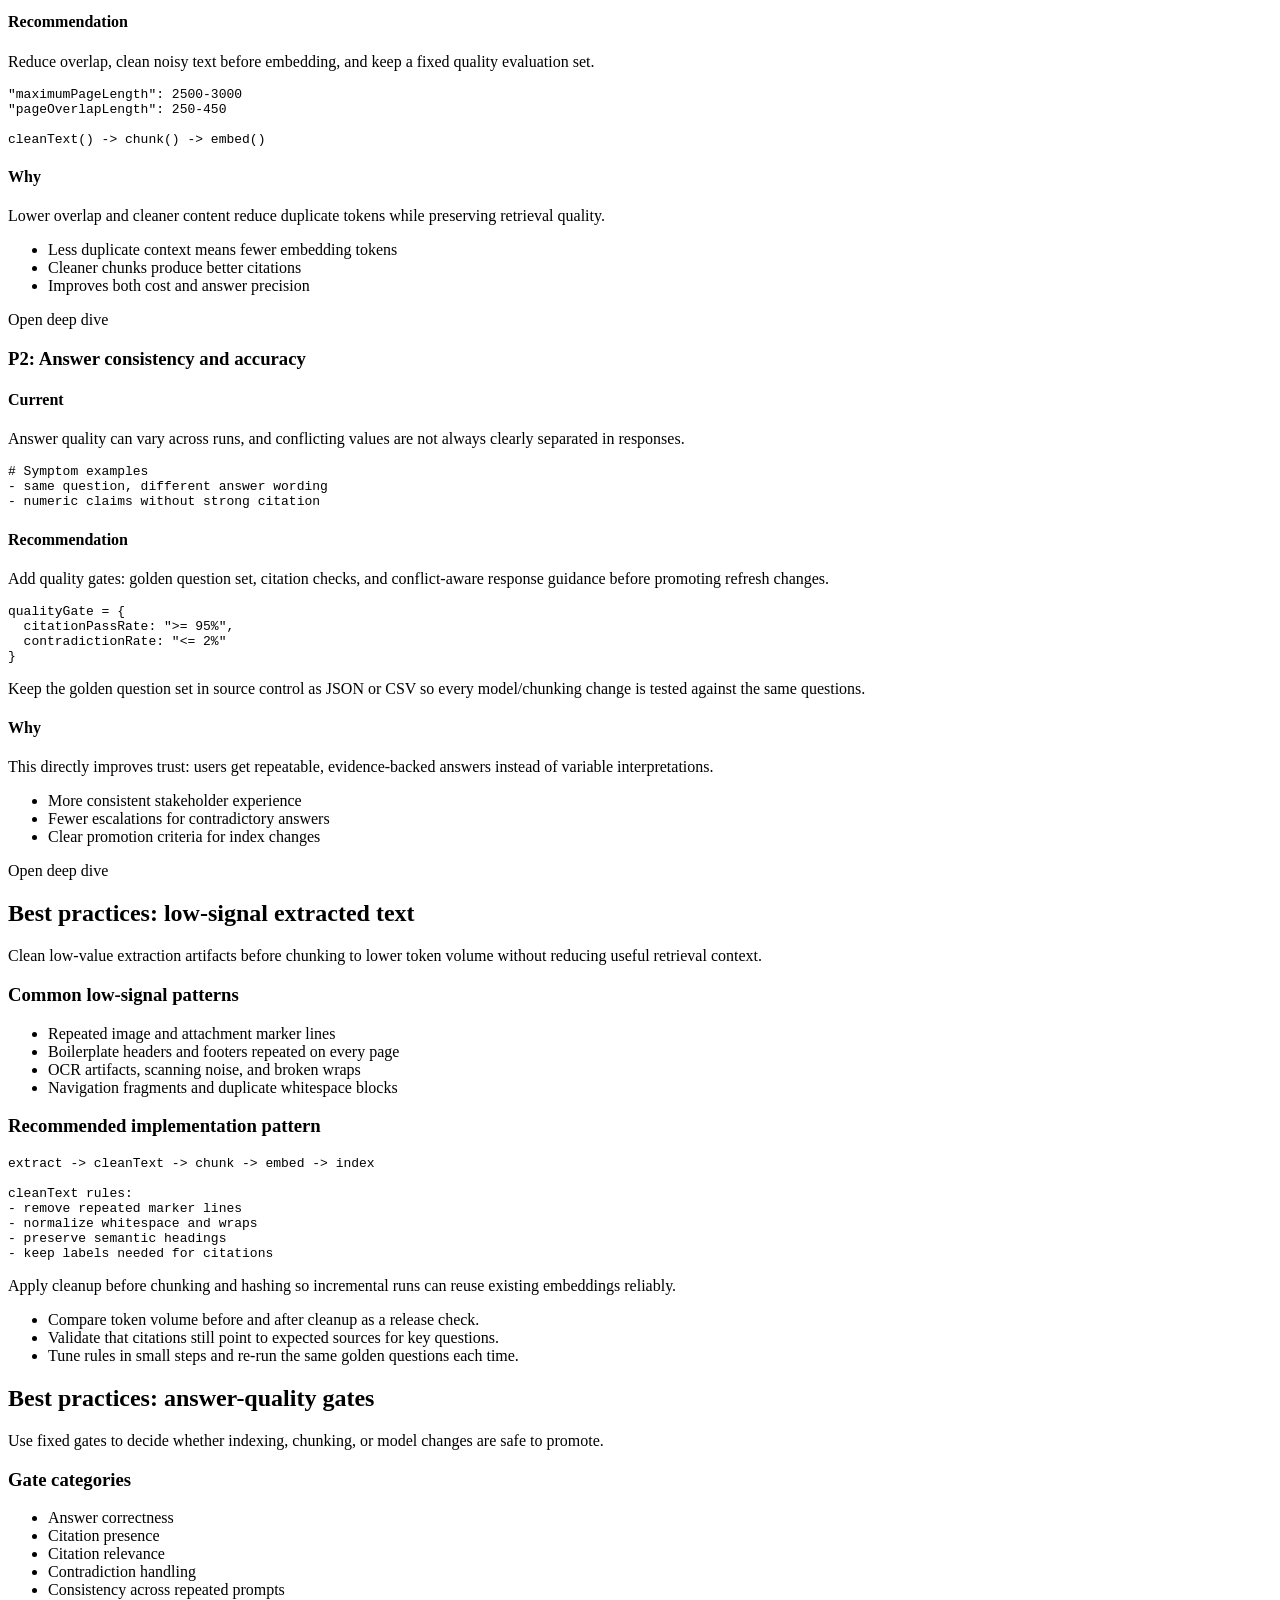
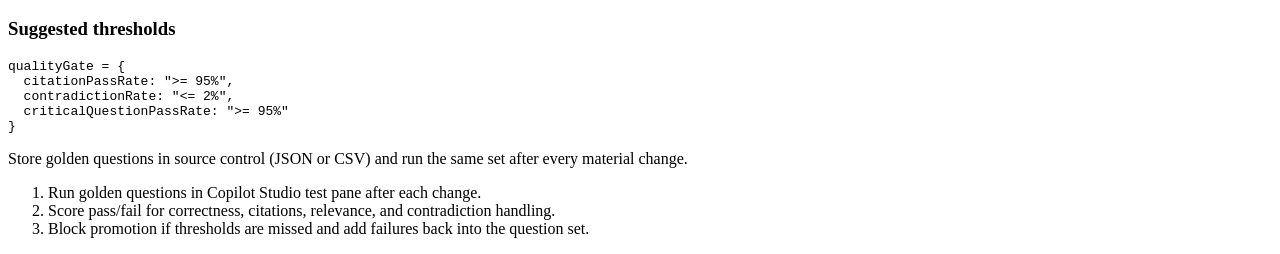
==== commit bfa9fc49: "Refactor playbook content for clarity and add best practices for low-signal text cleanup and answer-" ====
--- a/frontend/playbook.html
+++ b/frontend/playbook.html
@@ -62,12 +62,12 @@
 
     <section class="two-col">
       <article class="panel reveal">
-        <h2>Before: expensive pattern</h2>
+        <h2>Current pattern</h2>
         <ul class="checklist bad">
           <li>Full refresh re-embeds most content each run</li>
           <li>Large embedding model used by default</li>
           <li>No run-level telemetry for tokens and cost</li>
-          <li>Manual reruns from UI with weak guardrails</li>
+          <li>Manual reruns from UI with limited release gates</li>
         </ul>
       </article>
 
@@ -327,6 +327,69 @@
 
       </div>
     </section>
+
+    <section class="panel reveal">
+      <h2>Best practices: low-signal extracted text</h2>
+      <p class="muted">Clean low-value extraction artifacts before chunking to lower token volume without reducing useful retrieval context.</p>
+      <div class="practice-grid">
+        <article>
+          <h3>Common low-signal patterns</h3>
+          <ul class="detail-list">
+            <li>Repeated image and attachment marker lines</li>
+            <li>Boilerplate headers and footers repeated on every page</li>
+            <li>OCR artifacts, scanning noise, and broken wraps</li>
+            <li>Navigation fragments and duplicate whitespace blocks</li>
+          </ul>
+        </article>
+        <article>
+          <h3>Recommended implementation pattern</h3>
+          <pre class="mini-code"><code>extract -> cleanText -> chunk -> embed -> index
+
+cleanText rules:
+- remove repeated marker lines
+- normalize whitespace and wraps
+- preserve semantic headings
+- keep labels needed for citations</code></pre>
+          <p class="mini-note">Apply cleanup before chunking and hashing so incremental runs can reuse existing embeddings reliably.</p>
+        </article>
+      </div>
+      <ul class="detail-list">
+        <li>Compare token volume before and after cleanup as a release check.</li>
+        <li>Validate that citations still point to expected sources for key questions.</li>
+        <li>Tune rules in small steps and re-run the same golden questions each time.</li>
+      </ul>
+    </section>
+
+    <section class="panel reveal">
+      <h2>Best practices: answer-quality gates</h2>
+      <p class="muted">Use fixed gates to decide whether indexing, chunking, or model changes are safe to promote.</p>
+      <div class="practice-grid">
+        <article>
+          <h3>Gate categories</h3>
+          <ul class="detail-list">
+            <li>Answer correctness</li>
+            <li>Citation presence</li>
+            <li>Citation relevance</li>
+            <li>Contradiction handling</li>
+            <li>Consistency across repeated prompts</li>
+          </ul>
+        </article>
+        <article>
+          <h3>Suggested thresholds</h3>
+          <pre class="mini-code"><code>qualityGate = {
+  citationPassRate: ">= 95%",
+  contradictionRate: "<= 2%",
+  criticalQuestionPassRate: ">= 95%"
+}</code></pre>
+          <p class="mini-note">Store golden questions in source control (JSON or CSV) and run the same set after every material change.</p>
+        </article>
+      </div>
+      <ol class="workflow-list">
+        <li>Run golden questions in Copilot Studio test pane after each change.</li>
+        <li>Score pass/fail for correctness, citations, relevance, and contradiction handling.</li>
+        <li>Block promotion if thresholds are missed and add failures back into the question set.</li>
+      </ol>
+    </section>
   </main>
 
   <script src="/static/playbook.js"></script>
